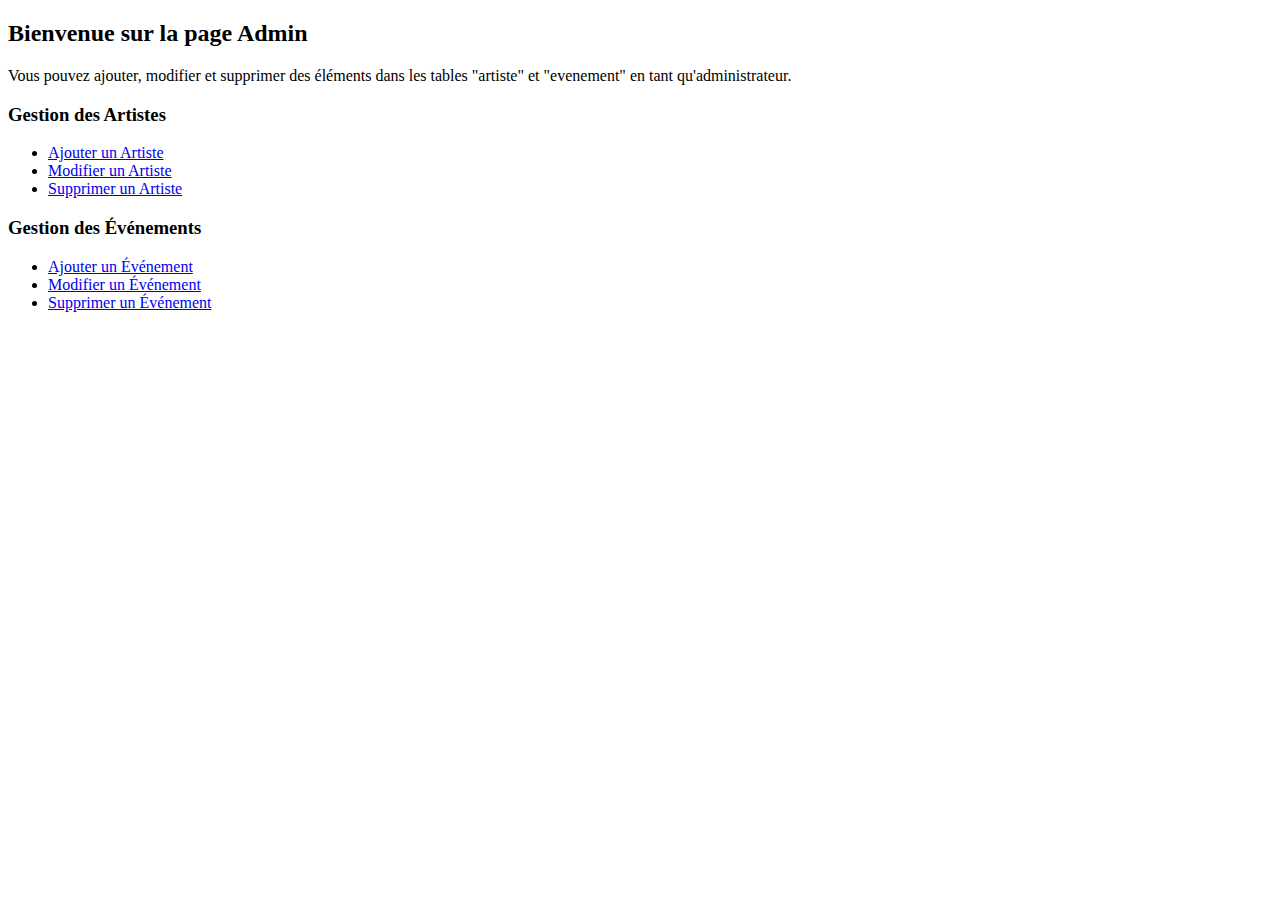
==== admin.html @ 0bf05e1a "Création d'un fichier admin.html + Création des fichiers de modif de données pour l'admin + Création" ====
<!DOCTYPE html>
<html>
    <head> <!--Métadonnées de la page-->
		<meta http-equiv="content-type" content="text/html; charset=UTF-8" />
		<title>Page administrateur</title>
	</head>
    <body>

        <h2>Bienvenue sur la page Admin</h2>
        <p>Vous pouvez ajouter, modifier et supprimer des éléments dans les tables "artiste" et "evenement" en tant qu'administrateur.</p>

        <h3>Gestion des Artistes</h3>
        <ul>
            <li><a href="permsAdmin/ajouter_artiste.html">Ajouter un Artiste</a></li>
            <li><a href="permsAdmin/modifier_artiste.html">Modifier un Artiste</a></li>
            <li><a href="permsAdmin/supprimer_artiste.html">Supprimer un Artiste</a></li>
        </ul>

        <h3>Gestion des Événements</h3>
        <ul>
            <li><a href="permsAdmin/ajouter_evenement.html">Ajouter un Événement</a></li>
            <li><a href="permsAdmin/modifier_evenement.html">Modifier un Événement</a></li>
            <li><a href="permsAdmin/supprimer_evenement.html">Supprimer un Événement</a></li>
        </ul>
    </body>
</html>
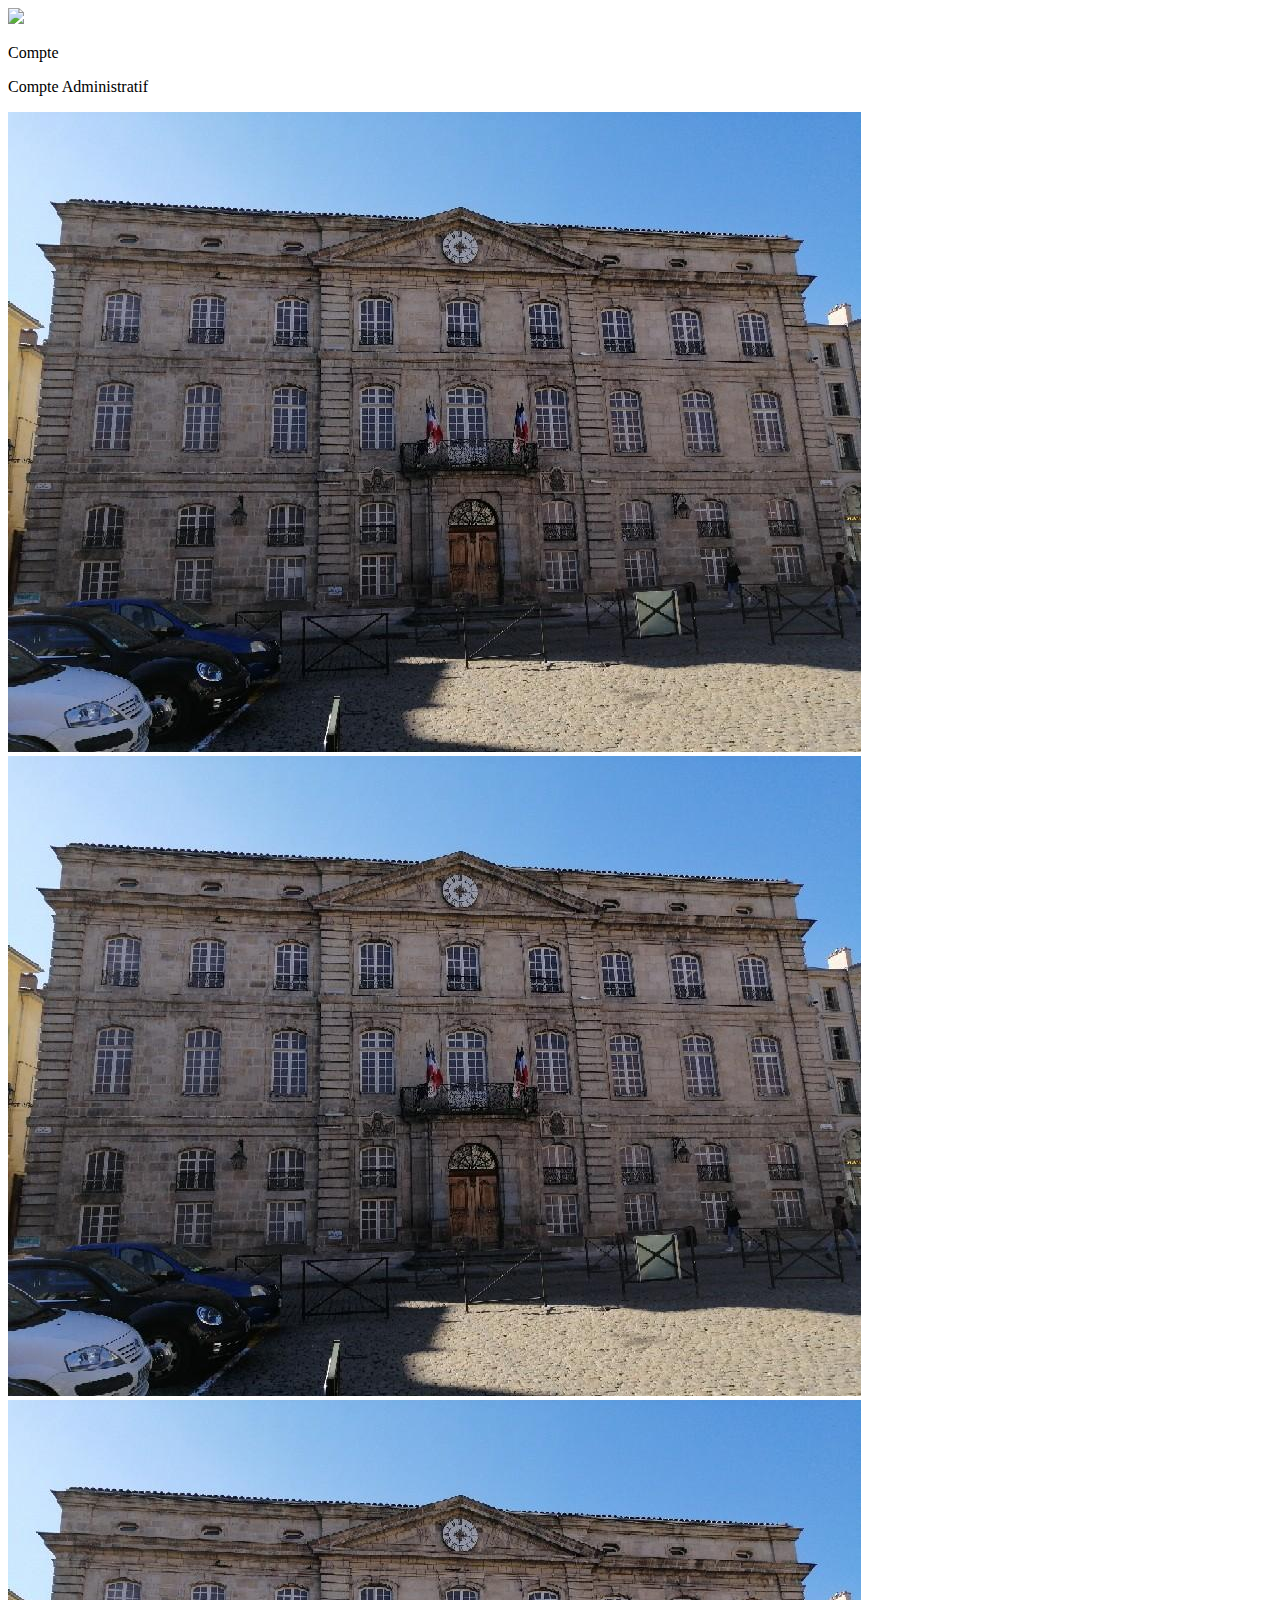
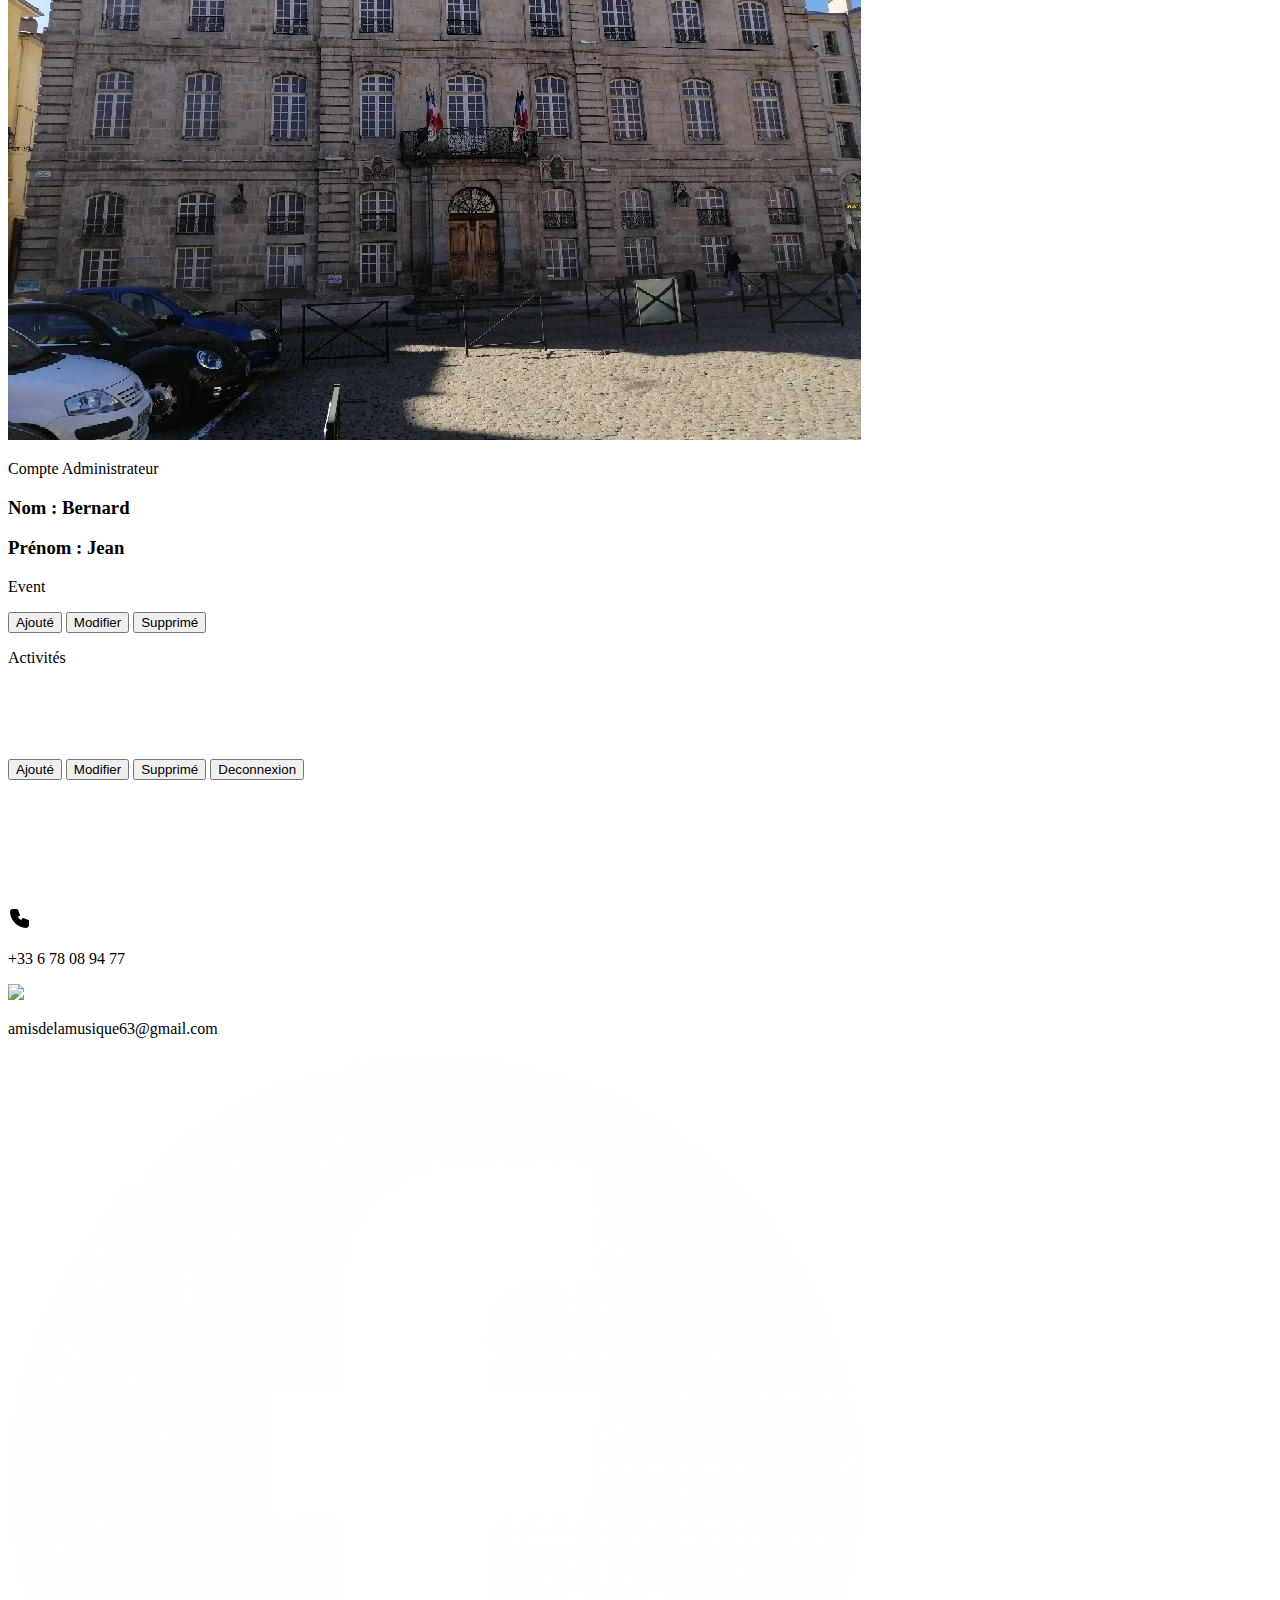
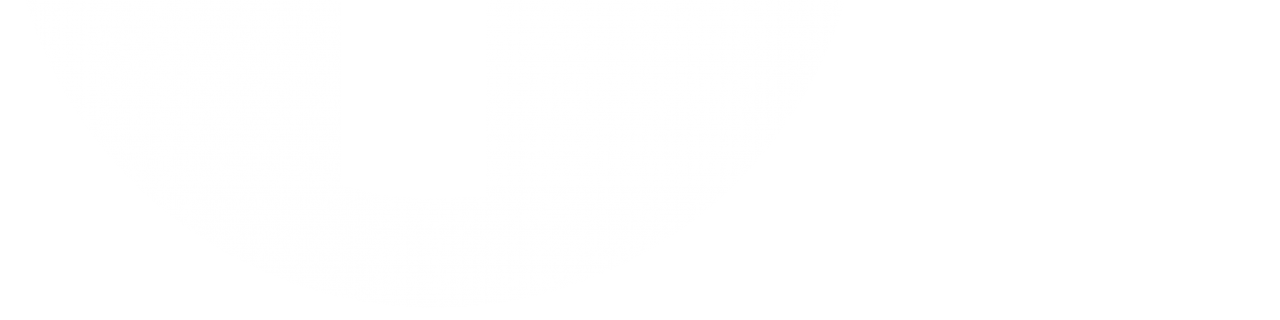
==== commit 4e98575f: "Update admin.html" ====
--- a/admin.html
+++ b/admin.html
@@ -1,26 +1,69 @@
 <!DOCTYPE html>
-<html>
-    <head> <!--Métadonnées de la page-->
-		<meta http-equiv="content-type" content="text/html; charset=UTF-8" />
-		<title>Page administrateur</title>
-	</head>
-    <body>
+<html lang="fr">
 
-        <h2>Bienvenue sur la page Admin</h2>
-        <p>Vous pouvez ajouter, modifier et supprimer des éléments dans les tables "artiste" et "evenement" en tant qu'administrateur.</p>
+<head>
+    <meta charset="UTF-8">
+    <meta name="viewport" content="width=device-width, initial-scale=1.0">
+    <title>Connexion</title>
 
-        <h3>Gestion des Artistes</h3>
-        <ul>
-            <li><a href="permsAdmin/ajouter_artiste.html">Ajouter un Artiste</a></li>
-            <li><a href="permsAdmin/modifier_artiste.html">Modifier un Artiste</a></li>
-            <li><a href="permsAdmin/supprimer_artiste.html">Supprimer un Artiste</a></li>
-        </ul>
+    <link href="styles.css" rel="stylesheet">
+</head>
 
-        <h3>Gestion des Événements</h3>
-        <ul>
-            <li><a href="permsAdmin/ajouter_evenement.html">Ajouter un Événement</a></li>
-            <li><a href="permsAdmin/modifier_evenement.html">Modifier un Événement</a></li>
-            <li><a href="permsAdmin/supprimer_evenement.html">Supprimer un Événement</a></li>
-        </ul>
-    </body>
+<body>
+
+    <header>
+        <img src="images/nvtheatre.jpg">
+        <div id="trapeze">
+            <div class="trapezeContenu">
+                <p id="event">Compte</p>
+                <p>Compte Administratif</p>
+            </div>
+        </div>
+    </header>
+
+
+    <div id="gridImg">
+        <img src="images/mairie.jpg" id="coImg1">
+        <span>
+            <img src="images/mairie.jpg" id="coImg2">
+            <img src="images/mairie.jpg" id="coImg3">
+        </span>
+    </div>
+
+
+    <section id="admin">
+        <p>Compte Administrateur</p>
+        <h3>Nom : Bernard</h3>
+        <h3>Prénom : Jean</h3>
+        <p>Event</p>
+        <button class="envoiAdmin">Ajouté</button>
+        <button class="envoiAdmin">Modifier</button>
+        <button class="envoiAdmin">Supprimé</button>
+        <p>Activités</p>
+        <button class="envoiAdmin">Ajouté</button>
+        <button class="envoiAdmin">Modifier</button>
+        <button class="envoiAdmin">Supprimé</button>
+        <button class="envoiAdmin" style="margin-top: 2cm;">Deconnexion</button>
+    </section>
+
+
+    <footer>
+        <img id="logo" src="images/Logo Blanc.png">
+
+        <div id="footerContact">
+            <div class="contact">
+                <img src="images/phone.svg">
+                <p>+33 6 78 08 94 77</p>
+            </div>
+            <div class="contact">
+                <img src="images/mail.svg">
+                <p>amisdelamusique63@gmail.com</p>
+            </div>
+        </div>
+
+        <img class="reseauxPart" src="images/facebook_blanc.png">
+    </footer>
+
+</body>
+
 </html>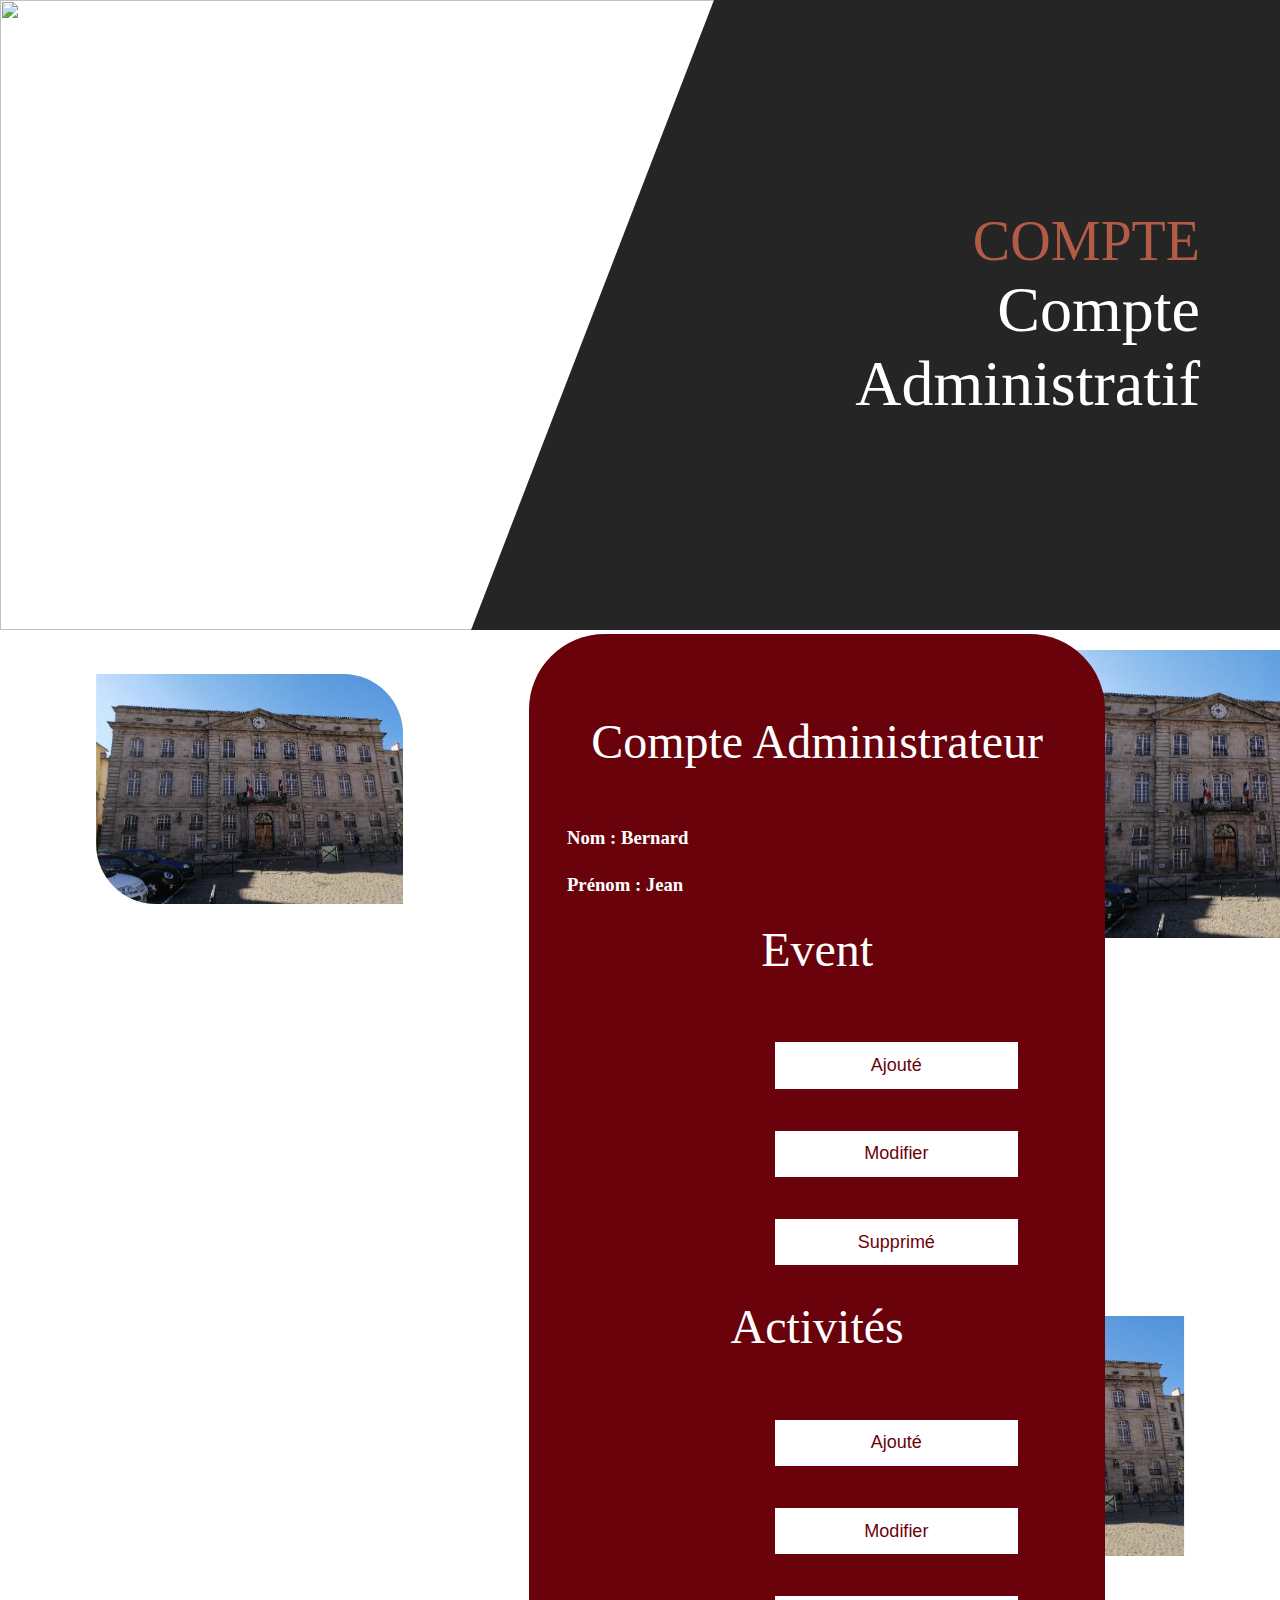
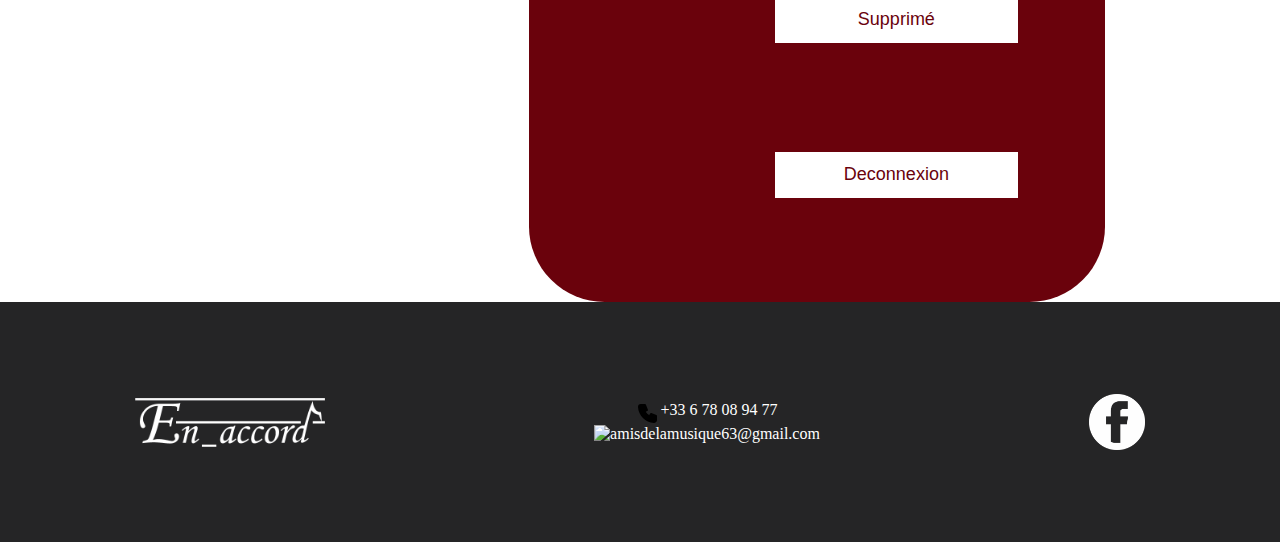
==== commit 62c01991: "update compte.php et admin.html" ====
--- a/admin.html
+++ b/admin.html
@@ -6,7 +6,7 @@
     <meta name="viewport" content="width=device-width, initial-scale=1.0">
     <title>Connexion</title>
 
-    <link href="styles.css" rel="stylesheet">
+    <link href="stylesPageAdminEtCompte.css" rel="stylesheet">
 </head>
 
 <body>
--- a/stylesPageAdminEtCompte.css
+++ b/stylesPageAdminEtCompte.css
@@ -0,0 +1,299 @@
+:root {
+    --noir: #252526;
+    --bordeaux: #6A020C;
+    --beige: #B35C45;
+    --blanc: #ffffff;
+    --gris: #BDBDBD;
+}  
+
+body, * {
+    margin: 0;
+    padding: 0;
+}
+
+/*****************************************************************/
+
+
+header img{
+    height: 70vh;
+    width: 70vw;
+    object-fit: cover;
+}
+
+#event {
+    color: var(--beige);
+    text-transform: uppercase;
+    font-size: 3.5rem;
+}
+
+#trapeze {
+    display: flex;
+    position: absolute;
+    top: 0;
+    right: 0;
+    color: var(--blanc);
+}
+
+#trapeze::before{
+    content: "";
+    width: 0;
+    height: 0;
+    border-bottom: 70vh solid var(--noir);
+    border-left: 19vw solid transparent;
+}
+
+.trapezeContenu {
+    display: flex;
+    flex-direction: column;
+    justify-content: center;
+    text-align: end;
+    background-color: var(--noir);
+    width: calc(38vw - 5rem);
+    height: 70vh;
+    padding : 0 5rem;
+    font-size: 4rem;
+}
+
+.reseauxPart {
+    width: 3.5rem;
+}
+
+footer {
+    height: 15rem;
+    display: flex;
+    justify-content: space-around;
+    align-items: center;
+    color: var(--blanc);
+    background-color: var(--noir);
+}
+
+#logo {
+    width: 190px;
+}
+
+#footerContact {
+    display: flex;
+    flex-direction: column;
+    align-items: center;
+}
+
+.contact {
+    display: flex;
+}
+
+@media (max-width: 900px) {
+    
+    header img {
+        height: 50vh;
+    }
+
+    #event {
+        color: var(--beige);
+        text-transform: uppercase;
+        font-size: 2.3rem;
+    }
+
+    #trapeze {
+        display: flex;
+        position: absolute;
+        top: 0;
+        right: 0;
+        color: var(--blanc);
+    }
+
+    #trapeze::before{
+        border-bottom: 50vh solid var(--noir);
+        border-left: 19vw solid transparent;
+    }
+
+    .trapezeContenu {
+        width: calc(38vw - 3rem);
+        height: 50vh;
+        padding : 0 3rem;
+        font-size: 2rem;
+    }
+
+}
+
+@media (max-width: 780px) {
+
+    header {
+        display: flex;
+        flex-direction: column;
+    }
+
+    header img {
+        width: 100vw;
+        height: 25vh;
+    }
+    
+    #event {
+        font-size: 2.5rem;
+    }
+    
+    #trapeze {
+        display: flex;
+        position: relative;
+    }
+
+    #trapeze::before{
+        border-bottom: none;
+        border-left: none;
+    }
+    
+    .trapezeContenu {
+        display: flex;
+        flex-direction: column;
+        text-align: center;
+        width: 100vw;
+        height: 20vh;
+        padding : 0 1rem;
+        font-size: 2rem;
+    }
+
+    footer {
+        display: flex;
+        flex-direction: column;
+        height: 45vh;
+    }
+    
+    #logo {
+        width: 130px;
+    }
+    
+    #footerContact {
+        display: flex;
+        flex-direction: column;
+        align-items: center;
+    }
+    
+    .contact {
+        display: flex;
+    }
+
+    .reseauxPart {
+        width: 1.8rem;
+    }    
+    
+}
+
+/**********************************************************************************************************
+                                             TRAVAUX
+**********************************************************************************************************/
+
+#admin {
+    position: relative;
+    display: flex;
+    justify-content: center;
+    gap: 2vw;
+    padding: 5rem 0 6rem;
+    z-index: 3;
+    height: auto;
+    flex-direction: column;
+    background-color: var(--bordeaux);
+    width: 45vw;
+    height: auto;
+    border-radius: 1px;
+    margin-left: 14cm;
+    border-radius: 2cm;
+}
+
+#admin p {
+    font-size: xx-large;
+    color: var(--blanc);
+    margin-bottom: 2rem;
+    font-size: 3rem;
+    text-align: center;
+}
+
+#admin h3 {
+    color: var(--blanc);
+    margin-left: 1cm;
+}
+
+.envoiAdmin {
+    width: 19vw;
+    text-decoration: none;
+    border: none;
+    color: var(--bordeaux);
+    background-color: var(--blanc);
+    padding: 0.8rem 0;
+    margin: 0.5rem 1.8rem;
+    font-size: large;
+    margin-left: 6.5cm;
+
+}
+
+.envoiAdmin:hover {
+    background-color: #d3d3d3;
+}
+
+/**********************************************************************************************************
+                                             TRAVAUX
+**********************************************************************************************************/
+
+#gridImg{
+    position: absolute;
+    z-index: 2;
+    margin:0;
+    padding: 0;
+    display: flex;
+    flex-direction: column;
+    justify-content: space-between;
+    left: 50%;
+    transform: translateX(-50%);
+    width: fit-content;
+    height: 75vh;
+    padding: 1rem;
+    align-items: center;
+
+}
+
+#gridImg span{
+    display: flex;
+    width: 85vw;
+    justify-content: space-between;
+}
+
+#gridImg #coImg1{
+    width: 30vw;
+    border-radius: 60px 0;
+    margin-left: 30cm;
+}
+
+#gridImg #coImg2{
+    height: 18vw;
+    border-radius: 0 60px;
+    object-fit: cover;
+    margin-top: -7cm;
+}
+
+#gridImg #coImg3{
+    width: 25vw;
+    margin-top: 10cm;
+}
+
+@media (max-width: 780px) {
+
+    #gridImg span{
+        display: flex;
+        flex-direction: column;
+    }
+
+    #gridImg #coImg1{
+        width: 350px;
+        border-radius: 60px 0;
+    }
+
+    #gridImg #coImg2{
+        height: 250px;
+        border-radius: 0 60px;
+        object-fit: cover;
+        margin-top: 8vh;
+    }
+
+    #gridImg #coImg3{
+        width: 350px;
+        margin-top: 22vh;
+    }
+}
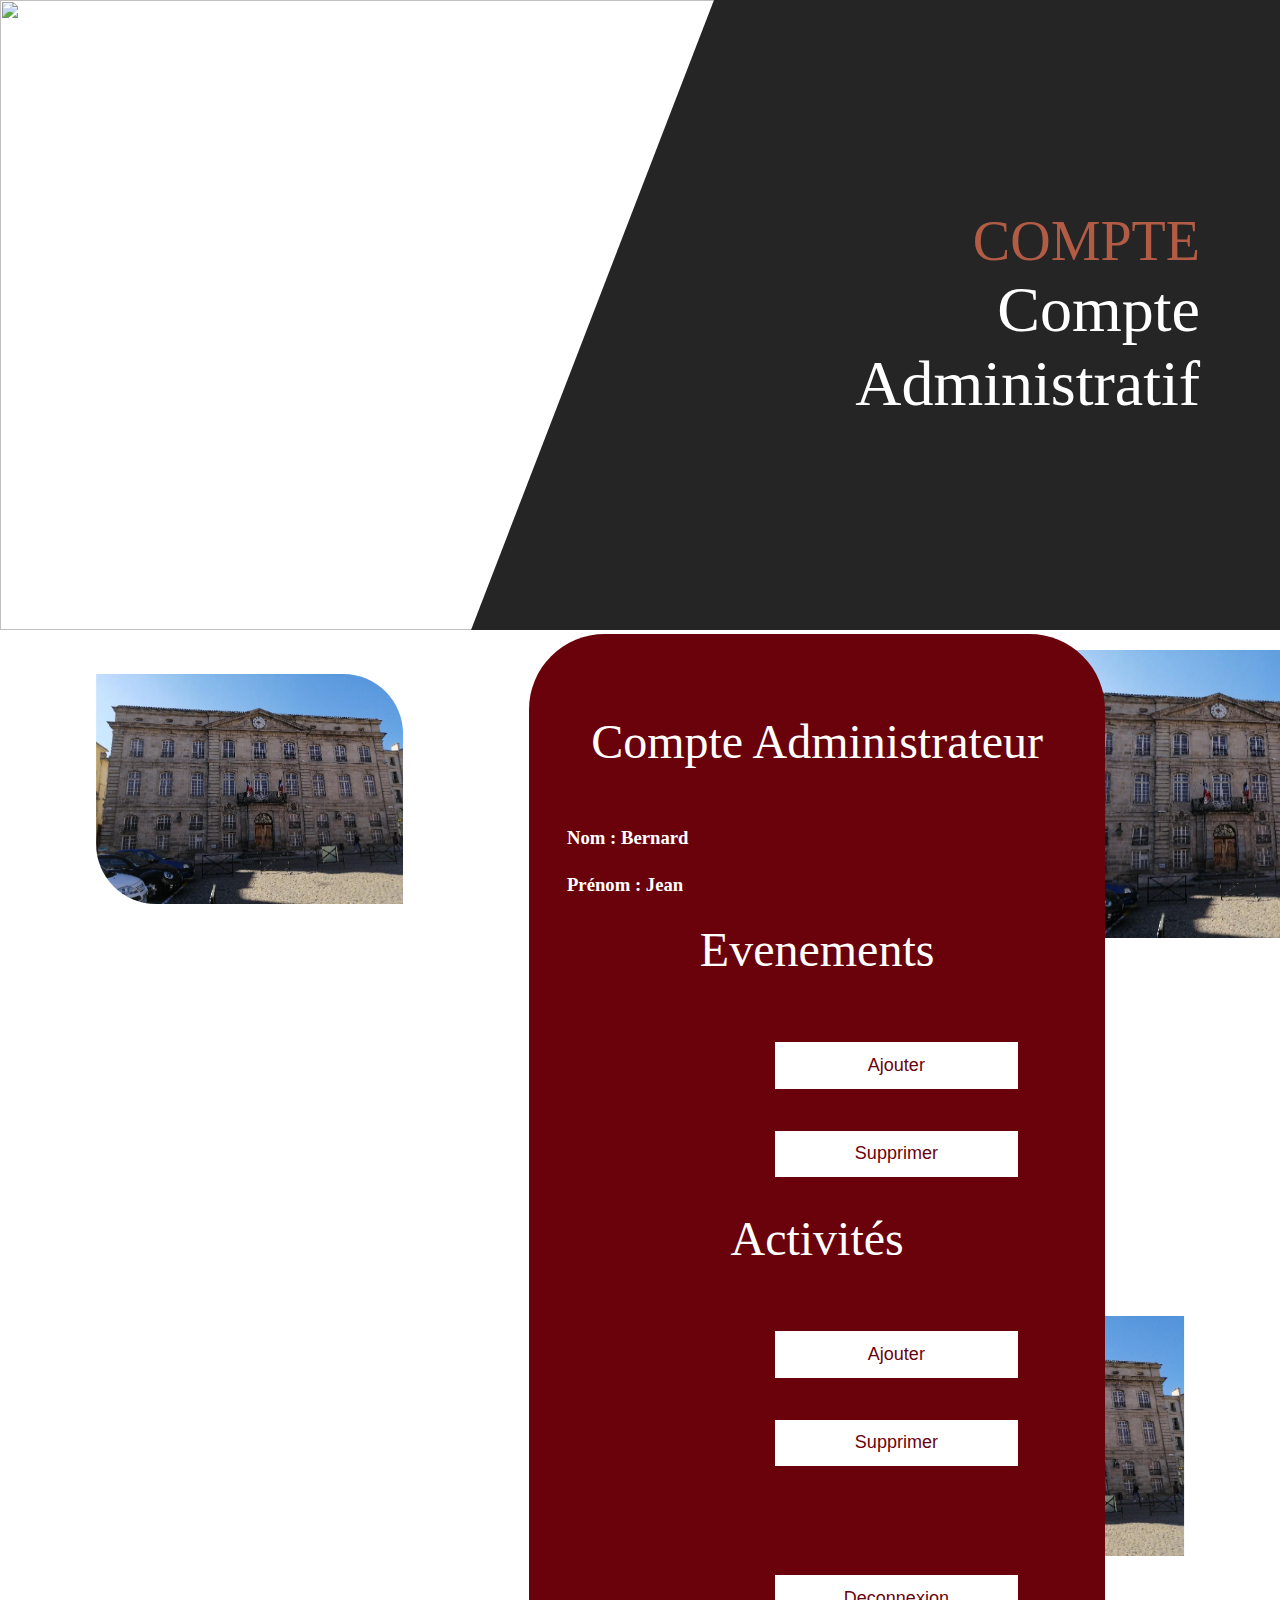
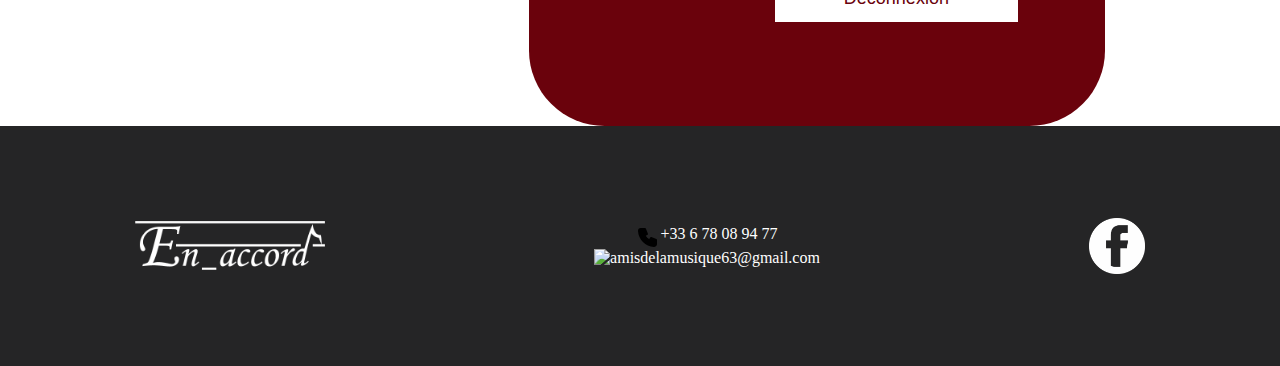
==== commit f24b0222: "creation du fichier admin.php, modif de admin.html et suppression des pages modif-artiste et modif_e" ====
--- a/admin.html
+++ b/admin.html
@@ -35,14 +35,12 @@
         <p>Compte Administrateur</p>
         <h3>Nom : Bernard</h3>
         <h3>Prénom : Jean</h3>
-        <p>Event</p>
-        <button class="envoiAdmin">Ajouté</button>
-        <button class="envoiAdmin">Modifier</button>
-        <button class="envoiAdmin">Supprimé</button>
+        <p>Evenements</p>
+        <button class="envoiAdmin">Ajouter</button>
+        <button class="envoiAdmin">Supprimer</button>
         <p>Activités</p>
-        <button class="envoiAdmin">Ajouté</button>
-        <button class="envoiAdmin">Modifier</button>
-        <button class="envoiAdmin">Supprimé</button>
+        <button class="envoiAdmin">Ajouter</button>
+        <button class="envoiAdmin">Supprimer</button>
         <button class="envoiAdmin" style="margin-top: 2cm;">Deconnexion</button>
     </section>
 
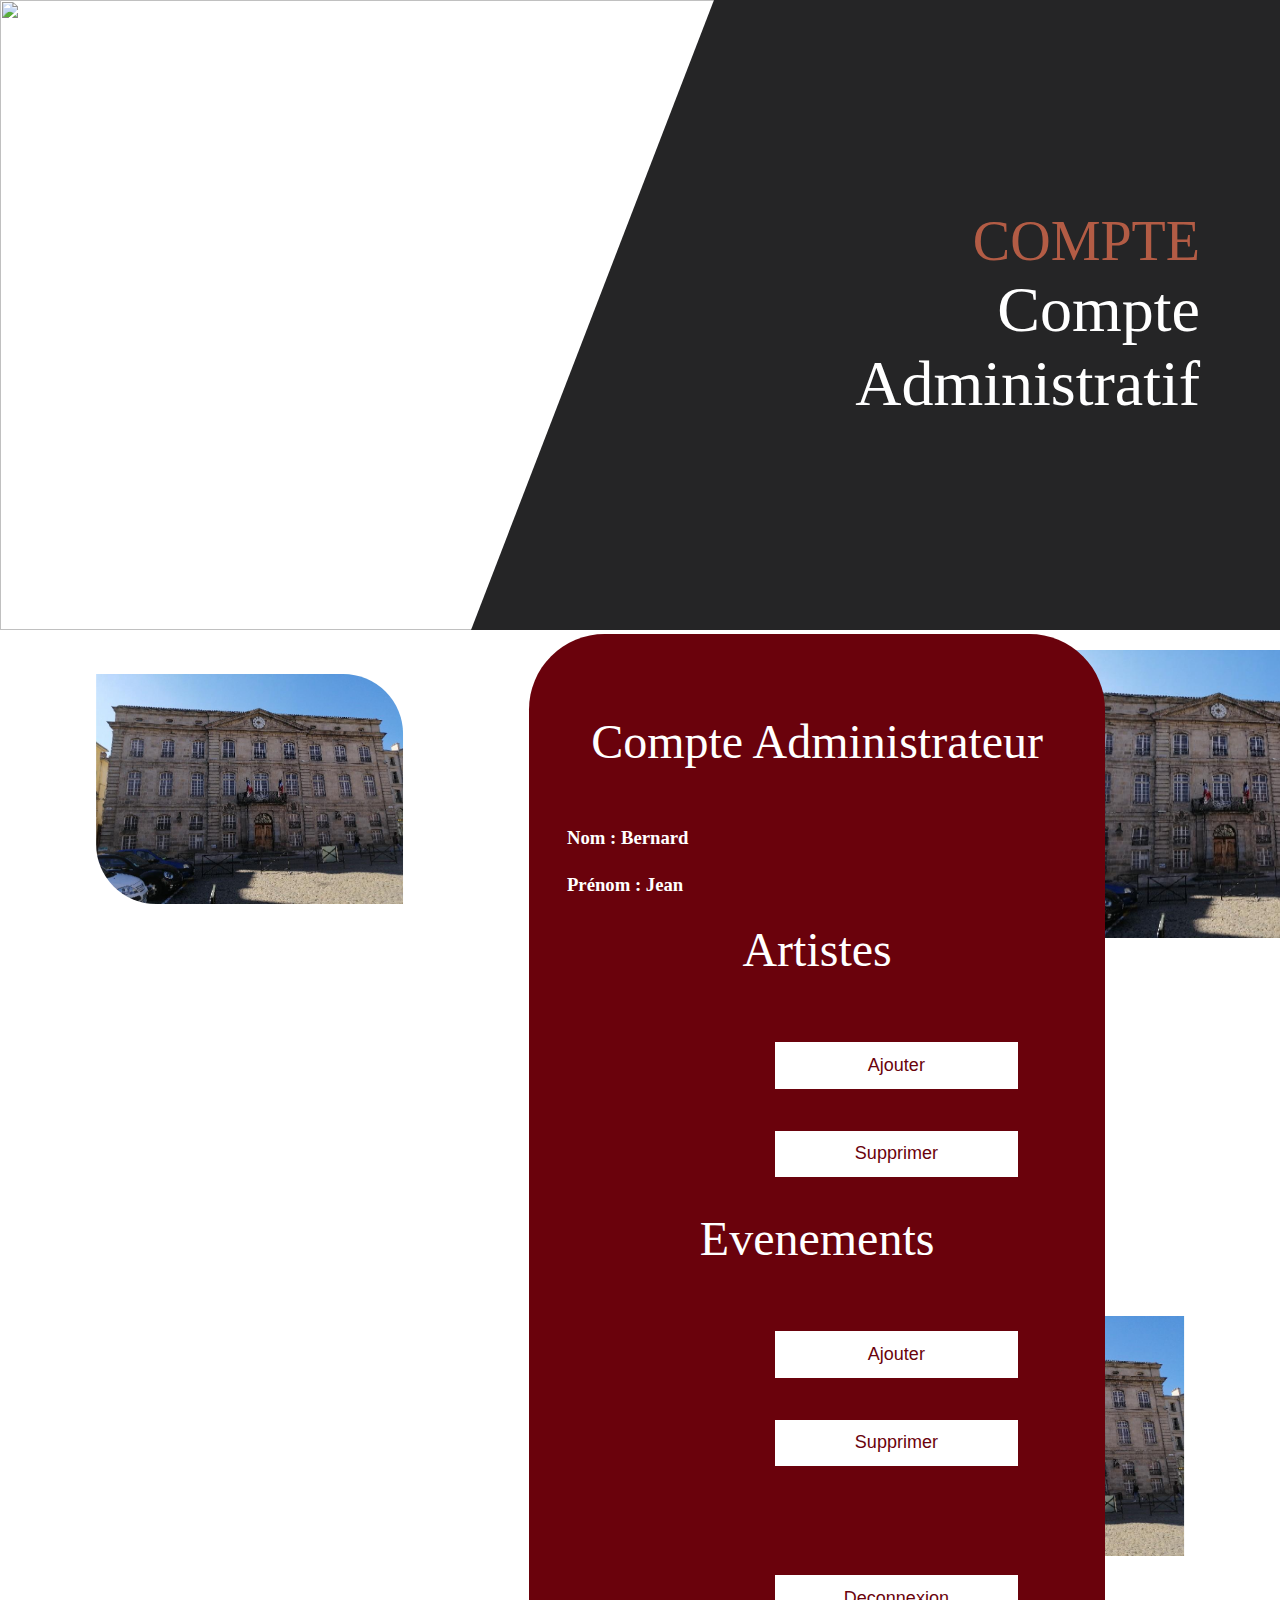
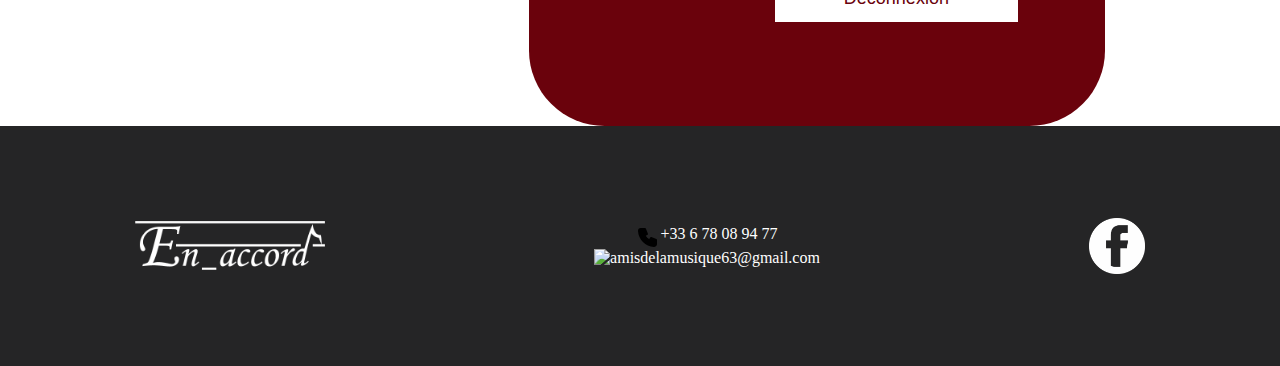
==== commit f4f32469: "lien entre les boutons d'ajout d'artiste et d'evenement et la page admin" ====
--- a/admin.html
+++ b/admin.html
@@ -7,6 +7,40 @@
     <title>Connexion</title>
 
     <link href="stylesPageAdminEtCompte.css" rel="stylesheet">
+    <script>
+        function afficherFormulaire(formulaireId) {
+          // Masquer tous les formulaires
+          var formulaires = document.querySelectorAll('.formulaire');
+          formulaires.forEach(function (formulaire) {
+            formulaire.style.display = 'none';
+          });
+    
+          // Afficher le formulaire spécifié
+          var formulaire = document.getElementById(formulaireId);
+          formulaire.style.display = 'block';
+        }
+    
+        function envoyerFormulaire(formulaireId) {
+          var formulaire = document.getElementById(formulaireId);
+          var formData = new FormData(formulaire);
+          var xhr = new XMLHttpRequest();
+    
+          xhr.onreadystatechange = function () {
+            if (xhr.readyState === 4 && xhr.status === 200) {
+              // Afficher le message de succès ou effectuer d'autres actions
+              alert(xhr.responseText);
+                // Actualiser la page
+                location.reload();
+            }
+          };
+    
+          xhr.open("POST", formulaire.action, true);
+          xhr.send(formData);
+    
+          // Empêcher le formulaire de se soumettre normalement
+          return false;
+        }
+      </script>
 </head>
 
 <body>
@@ -35,12 +69,35 @@
         <p>Compte Administrateur</p>
         <h3>Nom : Bernard</h3>
         <h3>Prénom : Jean</h3>
+        <p>Artistes</p>
+        <button onclick="afficherFormulaire('ajouterArtiste')" class="envoiAdmin">Ajouter</button>
+        <div id="ajouterArtiste" class="formulaire" style="display: none;">
+            <!-- Formulaire d'ajout d'artiste -->
+            <form onsubmit="return envoyerFormulaire('ajouterArtisteForm');" id="ajouterArtisteForm" action="php/ExecAdmin/ajout_artiste.php" method="post">
+              <!-- Vos champs de formulaire ici -->
+              <input type="text" name="id_artiste" placeholder="ID de l'artiste">
+              <input type="text" name="nom_artiste" placeholder="Nom de l'artiste">
+              <input type="text" name="genre" placeholder="Genre musical de l'artsite">
+              <input type="text" name="biographie" placeholder="Biographie de l'artiste">
+              <input type="submit" value="Ajouter Artiste">
+            </form>
+        </div>
+        <button onclick="afficherFormulaire('supprimerArtiste')" class="envoiAdmin">Supprimer</button>
         <p>Evenements</p>
-        <button class="envoiAdmin">Ajouter</button>
-        <button class="envoiAdmin">Supprimer</button>
-        <p>Activités</p>
-        <button class="envoiAdmin">Ajouter</button>
-        <button class="envoiAdmin">Supprimer</button>
+        <button onclick="afficherFormulaire('ajouterEvenement')" class="envoiAdmin">Ajouter</button>
+        <div id="ajouterArtiste" class="formulaire" style="display: none;">
+            <!-- Formulaire d'ajout d'artiste -->
+            <form onsubmit="return envoyerFormulaire('ajouterEvenementForm');" id="ajouterEvenementForm" action="php/ExecAdmin/ajout_evenement.php" method="post">
+              <!-- Vos champs de formulaire ici -->
+              <input type="text" name="id_evenement" placeholder="ID de l'evenement">
+              <input type="text" name="nom_evenement" placeholder="Nom de l'evenement">
+              <input type="text" name="date_evenement" placeholder="Date de l'evenement">
+              <input type="text" name="lieu" placeholder="Lieu de l'evenement">
+              <input type="text" name="heure" placeholder="Heure de l'evenement">
+              <input type="submit" value="Ajouter Evenement">
+            </form>
+        </div>
+        <button onclick="afficherFormulaire('supprimerEvenement')" class="envoiAdmin">Supprimer</button>
         <button class="envoiAdmin" style="margin-top: 2cm;">Deconnexion</button>
     </section>
 
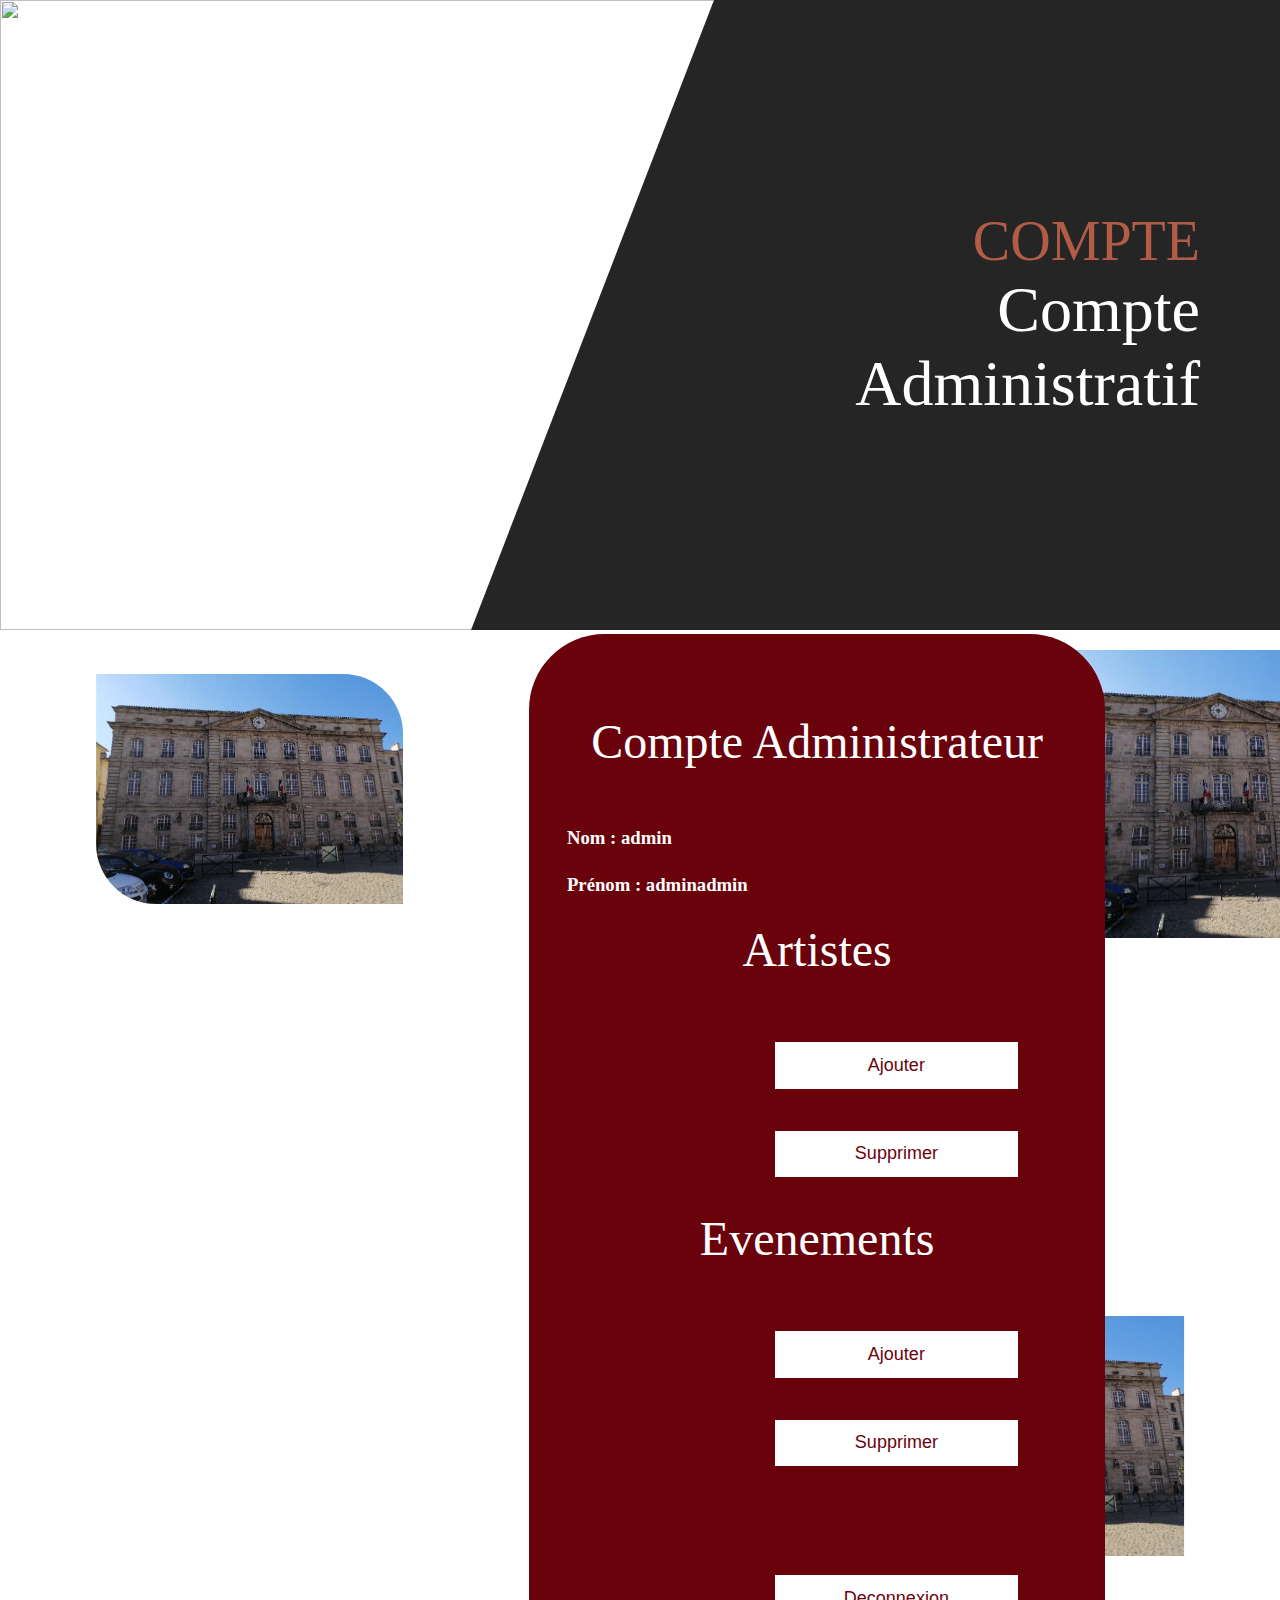
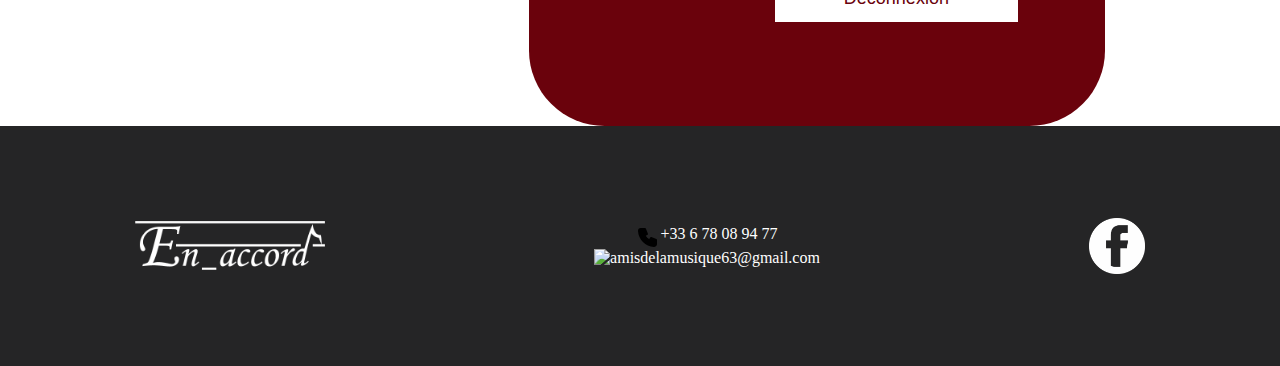
==== commit b83586f4: "modification admin.html + modification ajout_evenement.php, suppression_artiste.php et suppression_e" ====
--- a/admin.html
+++ b/admin.html
@@ -67,8 +67,10 @@
 
     <section id="admin">
         <p>Compte Administrateur</p>
-        <h3>Nom : Bernard</h3>
-        <h3>Prénom : Jean</h3>
+        <h3>Nom : admin</h3>
+        <h3>Prénom : adminadmin</h3>
+
+
         <p>Artistes</p>
         <button onclick="afficherFormulaire('ajouterArtiste')" class="envoiAdmin">Ajouter</button>
         <div id="ajouterArtiste" class="formulaire" style="display: none;">
@@ -82,22 +84,43 @@
               <input type="submit" value="Ajouter Artiste">
             </form>
         </div>
+        
         <button onclick="afficherFormulaire('supprimerArtiste')" class="envoiAdmin">Supprimer</button>
+        <div id="supprimerArtiste" class="formulaire" style="display: none;">
+            <!-- Formulaire de suppression d'artiste -->
+            <form onsubmit="return envoyerFormulaire('supprimerArtisteForm');" id="supprimerArtisteForm" action="php/ExecAdmin/suppression_artiste.php" method="post">
+                <!-- Vos champs de formulaire ici -->
+                <input type="number" name="id_artiste" placeholder="ID de l'artiste à supprimer">
+                <input type="submit" value="Supprimer Artiste">
+            </form>
+        </div>
+
+
         <p>Evenements</p>
+        
         <button onclick="afficherFormulaire('ajouterEvenement')" class="envoiAdmin">Ajouter</button>
-        <div id="ajouterArtiste" class="formulaire" style="display: none;">
+        <div id="ajouterEvenement" class="formulaire" style="display: none;">
             <!-- Formulaire d'ajout d'artiste -->
             <form onsubmit="return envoyerFormulaire('ajouterEvenementForm');" id="ajouterEvenementForm" action="php/ExecAdmin/ajout_evenement.php" method="post">
               <!-- Vos champs de formulaire ici -->
               <input type="text" name="id_evenement" placeholder="ID de l'evenement">
               <input type="text" name="nom_evenement" placeholder="Nom de l'evenement">
-              <input type="text" name="date_evenement" placeholder="Date de l'evenement">
+              <input type="text" name="date_evenement" placeholder="Date de l'evenement (AAAA-MM-JJ)">
               <input type="text" name="lieu" placeholder="Lieu de l'evenement">
-              <input type="text" name="heure" placeholder="Heure de l'evenement">
+              <input type="text" name="heure" placeholder="Heure de l'evenement (HH:MM)">
               <input type="submit" value="Ajouter Evenement">
             </form>
         </div>
+
         <button onclick="afficherFormulaire('supprimerEvenement')" class="envoiAdmin">Supprimer</button>
+        <div id="supprimerEvenement" class="formulaire" style="display: none;">
+            <!-- Formulaire de suppression d'artiste -->
+            <form onsubmit="return envoyerFormulaire('supprimerEvenementForm');" id="supprimerEvenementForm" action="php/ExecAdmin/suppression_evenement.php" method="post">
+                <!-- Vos champs de formulaire ici -->
+                <input type="number" name="id_evenement" placeholder="ID de l'evenement à supprimer">
+                <input type="submit" value="Supprimer Evenement">
+            </form>
+        </div>
         <button class="envoiAdmin" style="margin-top: 2cm;">Deconnexion</button>
     </section>
 
